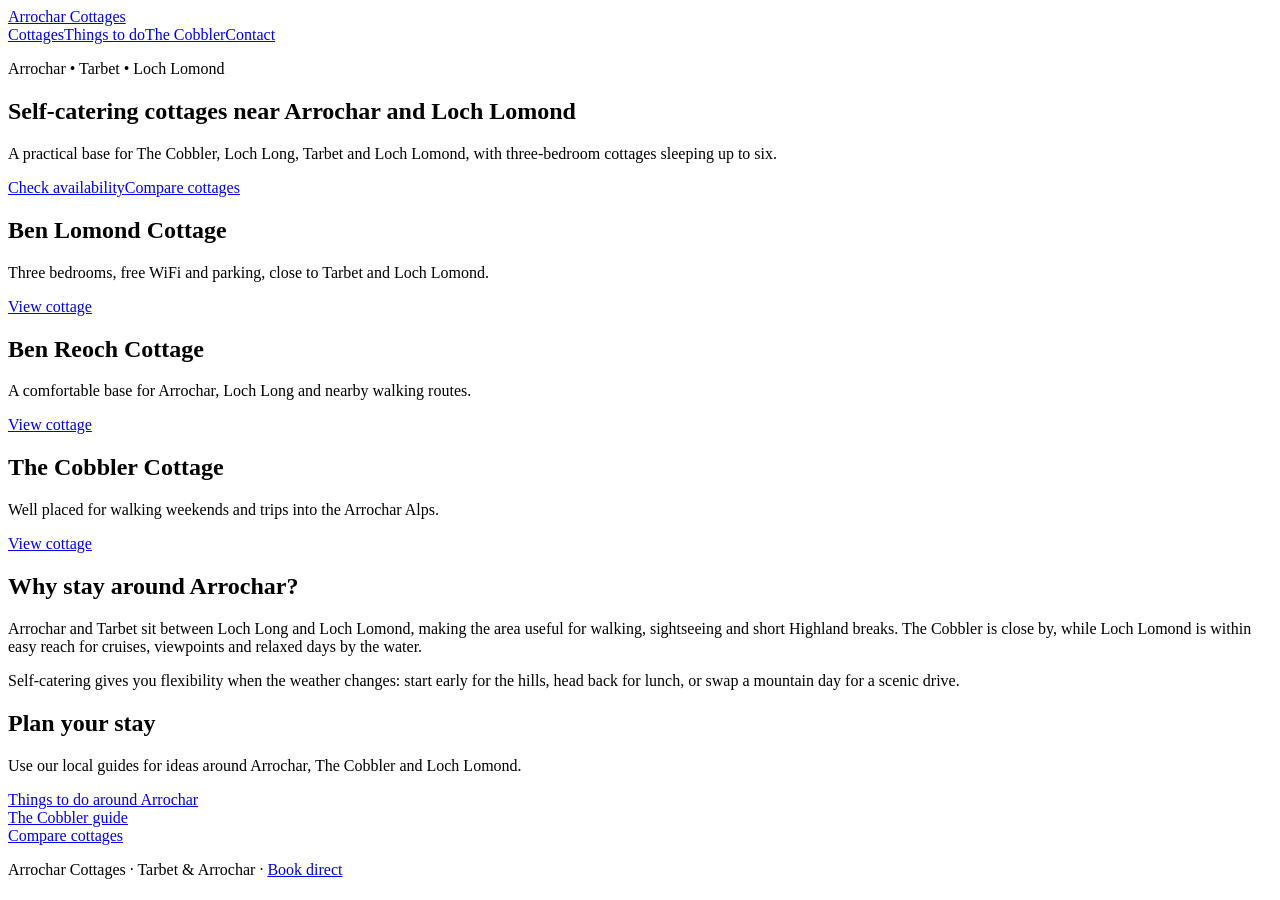
==== index.html @ d9e2ffb4 "Build initial Arrochar Cottages site" ====
<!doctype html><html lang="en-GB"><head><meta charset="utf-8"><meta name="viewport" content="width=device-width,initial-scale=1"><title>Arrochar Cottages | Self-Catering near Loch Lomond</title><meta name="description" content="Self-catering cottages near Arrochar, Tarbet and Loch Lomond. Sleeps up to 6 with free WiFi, parking and direct booking."><link rel="canonical" href="https://arrocharcottages.co.uk/"><link rel="icon" href="/favicon.ico"><link rel="stylesheet" href="/assets/styles.css"><meta property="og:type" content="website"><meta property="og:title" content="Arrochar Cottages | Self-Catering near Loch Lomond"><meta property="og:description" content="Self-catering cottages near Arrochar, Tarbet and Loch Lomond. Sleeps up to 6 with free WiFi, parking and direct booking."><meta property="og:url" content="https://arrocharcottages.co.uk/"><script type="application/ld+json">{"@context":"https://schema.org","@type":"LodgingBusiness","name":"Arrochar Cottages","url":"https://arrocharcottages.co.uk/","telephone":"+447419282446","address":{"@type":"PostalAddress","addressLocality":"Tarbet and Arrochar","addressRegion":"Argyll and Bute","addressCountry":"GB"},"amenityFeature":[{"@type":"LocationFeatureSpecification","name":"Free WiFi","value":true},{"@type":"LocationFeatureSpecification","name":"Free parking","value":true}]}</script></head><body><header class="top"><div class="wrap nav"><a class="brand" href="/">Arrochar Cottages</a><nav><a href="/cottages/">Cottages</a><a href="/things-to-do/">Things to do</a><a href="/the-cobbler/">The Cobbler</a><a href="/contact/">Contact</a></nav></div></header><main><section class="hero"><div class="wrap"><p class="eyebrow">Arrochar • Tarbet • Loch Lomond</p><h1>Self-catering cottages near Arrochar and Loch Lomond</h1><p class="lead">A practical base for The Cobbler, Loch Long, Tarbet and Loch Lomond, with three-bedroom cottages sleeping up to six.</p><div class="actions"><a class="btn" href="https://www.lochlomondholidaylets.co.uk/book-direct/">Check availability</a><a class="btn ghost" href="/cottages/">Compare cottages</a></div></div></section><section class="section"><div class="wrap grid3"><article class="card"><h2>Ben Lomond Cottage</h2><p>Three bedrooms, free WiFi and parking, close to Tarbet and Loch Lomond.</p><a href="https://www.benlomondcottage.co.uk/">View cottage</a></article><article class="card"><h2>Ben Reoch Cottage</h2><p>A comfortable base for Arrochar, Loch Long and nearby walking routes.</p><a href="https://www.benreochcottage.co.uk/">View cottage</a></article><article class="card"><h2>The Cobbler Cottage</h2><p>Well placed for walking weekends and trips into the Arrochar Alps.</p><a href="https://www.cobblercottage.co.uk/">View cottage</a></article></div></section><section class="section soft"><div class="wrap grid2"><div><h2>Why stay around Arrochar?</h2><p>Arrochar and Tarbet sit between Loch Long and Loch Lomond, making the area useful for walking, sightseeing and short Highland breaks. The Cobbler is close by, while Loch Lomond is within easy reach for cruises, viewpoints and relaxed days by the water.</p><p>Self-catering gives you flexibility when the weather changes: start early for the hills, head back for lunch, or swap a mountain day for a scenic drive.</p></div><div><h2>Plan your stay</h2><p>Use our local guides for ideas around Arrochar, The Cobbler and Loch Lomond.</p><p><a href="/things-to-do/">Things to do around Arrochar</a><br><a href="/the-cobbler/">The Cobbler guide</a><br><a href="/cottages/">Compare cottages</a></p></div></div></section></main><footer><div class="wrap">Arrochar Cottages · Tarbet & Arrochar · <a href="https://www.lochlomondholidaylets.co.uk/book-direct/">Book direct</a></div></footer></body></html>
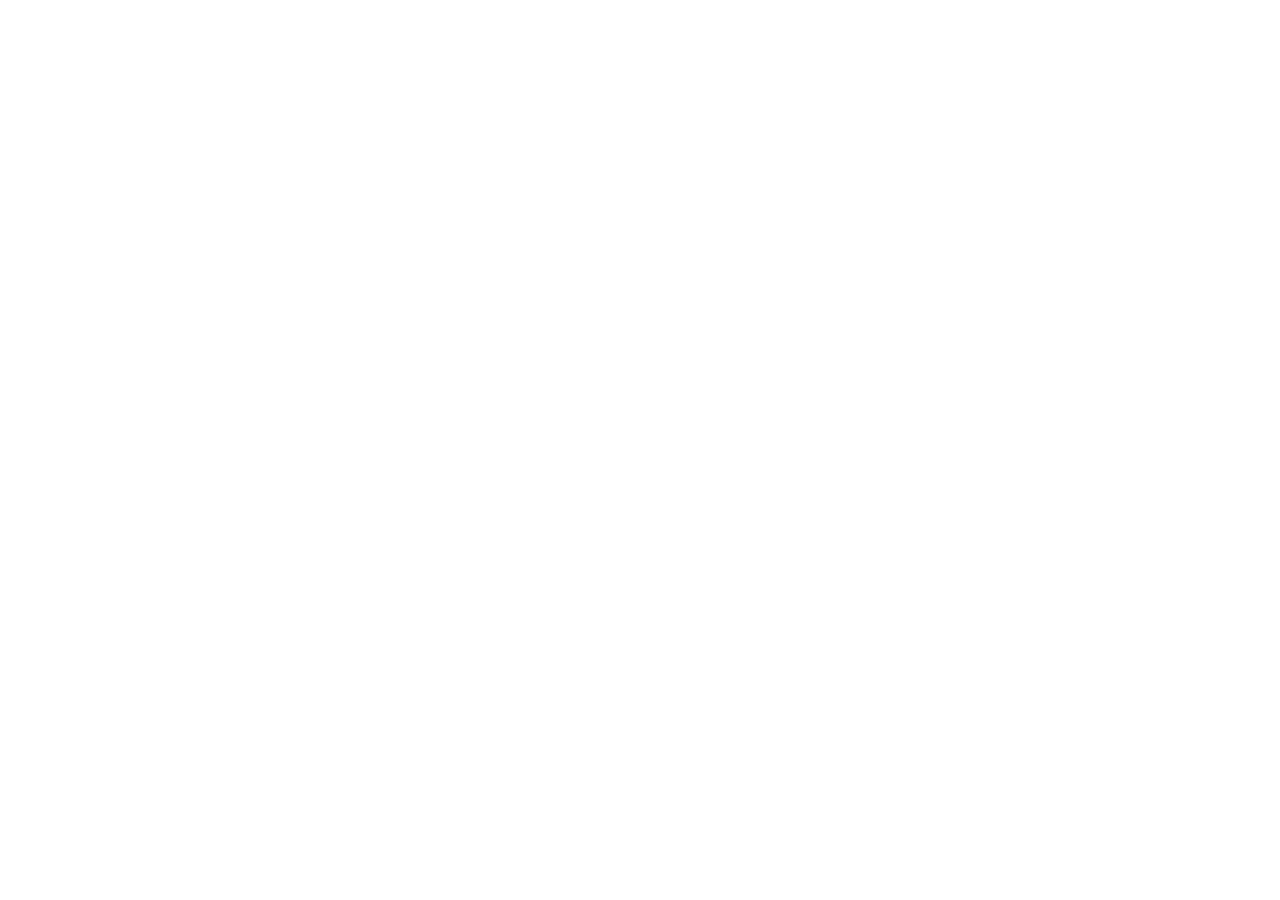
==== commit fdc9154d: "Convert Arrochar site to permanent 301 redirect" ====
--- a/index.html
+++ b/index.html
@@ -1 +1 @@
-<!doctype html><html lang="en-GB"><head><meta charset="utf-8"><meta name="viewport" content="width=device-width,initial-scale=1"><title>Arrochar Cottages | Self-Catering near Loch Lomond</title><meta name="description" content="Self-catering cottages near Arrochar, Tarbet and Loch Lomond. Sleeps up to 6 with free WiFi, parking and direct booking."><link rel="canonical" href="https://arrocharcottages.co.uk/"><link rel="icon" href="/favicon.ico"><link rel="stylesheet" href="/assets/styles.css"><meta property="og:type" content="website"><meta property="og:title" content="Arrochar Cottages | Self-Catering near Loch Lomond"><meta property="og:description" content="Self-catering cottages near Arrochar, Tarbet and Loch Lomond. Sleeps up to 6 with free WiFi, parking and direct booking."><meta property="og:url" content="https://arrocharcottages.co.uk/"><script type="application/ld+json">{"@context":"https://schema.org","@type":"LodgingBusiness","name":"Arrochar Cottages","url":"https://arrocharcottages.co.uk/","telephone":"+447419282446","address":{"@type":"PostalAddress","addressLocality":"Tarbet and Arrochar","addressRegion":"Argyll and Bute","addressCountry":"GB"},"amenityFeature":[{"@type":"LocationFeatureSpecification","name":"Free WiFi","value":true},{"@type":"LocationFeatureSpecification","name":"Free parking","value":true}]}</script></head><body><header class="top"><div class="wrap nav"><a class="brand" href="/">Arrochar Cottages</a><nav><a href="/cottages/">Cottages</a><a href="/things-to-do/">Things to do</a><a href="/the-cobbler/">The Cobbler</a><a href="/contact/">Contact</a></nav></div></header><main><section class="hero"><div class="wrap"><p class="eyebrow">Arrochar • Tarbet • Loch Lomond</p><h1>Self-catering cottages near Arrochar and Loch Lomond</h1><p class="lead">A practical base for The Cobbler, Loch Long, Tarbet and Loch Lomond, with three-bedroom cottages sleeping up to six.</p><div class="actions"><a class="btn" href="https://www.lochlomondholidaylets.co.uk/book-direct/">Check availability</a><a class="btn ghost" href="/cottages/">Compare cottages</a></div></div></section><section class="section"><div class="wrap grid3"><article class="card"><h2>Ben Lomond Cottage</h2><p>Three bedrooms, free WiFi and parking, close to Tarbet and Loch Lomond.</p><a href="https://www.benlomondcottage.co.uk/">View cottage</a></article><article class="card"><h2>Ben Reoch Cottage</h2><p>A comfortable base for Arrochar, Loch Long and nearby walking routes.</p><a href="https://www.benreochcottage.co.uk/">View cottage</a></article><article class="card"><h2>The Cobbler Cottage</h2><p>Well placed for walking weekends and trips into the Arrochar Alps.</p><a href="https://www.cobblercottage.co.uk/">View cottage</a></article></div></section><section class="section soft"><div class="wrap grid2"><div><h2>Why stay around Arrochar?</h2><p>Arrochar and Tarbet sit between Loch Long and Loch Lomond, making the area useful for walking, sightseeing and short Highland breaks. The Cobbler is close by, while Loch Lomond is within easy reach for cruises, viewpoints and relaxed days by the water.</p><p>Self-catering gives you flexibility when the weather changes: start early for the hills, head back for lunch, or swap a mountain day for a scenic drive.</p></div><div><h2>Plan your stay</h2><p>Use our local guides for ideas around Arrochar, The Cobbler and Loch Lomond.</p><p><a href="/things-to-do/">Things to do around Arrochar</a><br><a href="/the-cobbler/">The Cobbler guide</a><br><a href="/cottages/">Compare cottages</a></p></div></div></section></main><footer><div class="wrap">Arrochar Cottages · Tarbet & Arrochar · <a href="https://www.lochlomondholidaylets.co.uk/book-direct/">Book direct</a></div></footer></body></html>+<!doctype html><html lang="en-GB"><head><meta charset="utf-8"><meta http-equiv="refresh" content="0;url=https://www.lochlomondholidaylets.co.uk/arrochar-holiday-cottages/"><link rel="canonical" href="https://www.lochlomondholidaylets.co.uk/arrochar-holiday-cottages/"><title>Arrochar Cottages</title></head><body><p>Redirecting to <a href="https://www.lochlomondholidaylets.co.uk/arrochar-holiday-cottages/">Arrochar holiday cottages</a>…</p></body></html>
